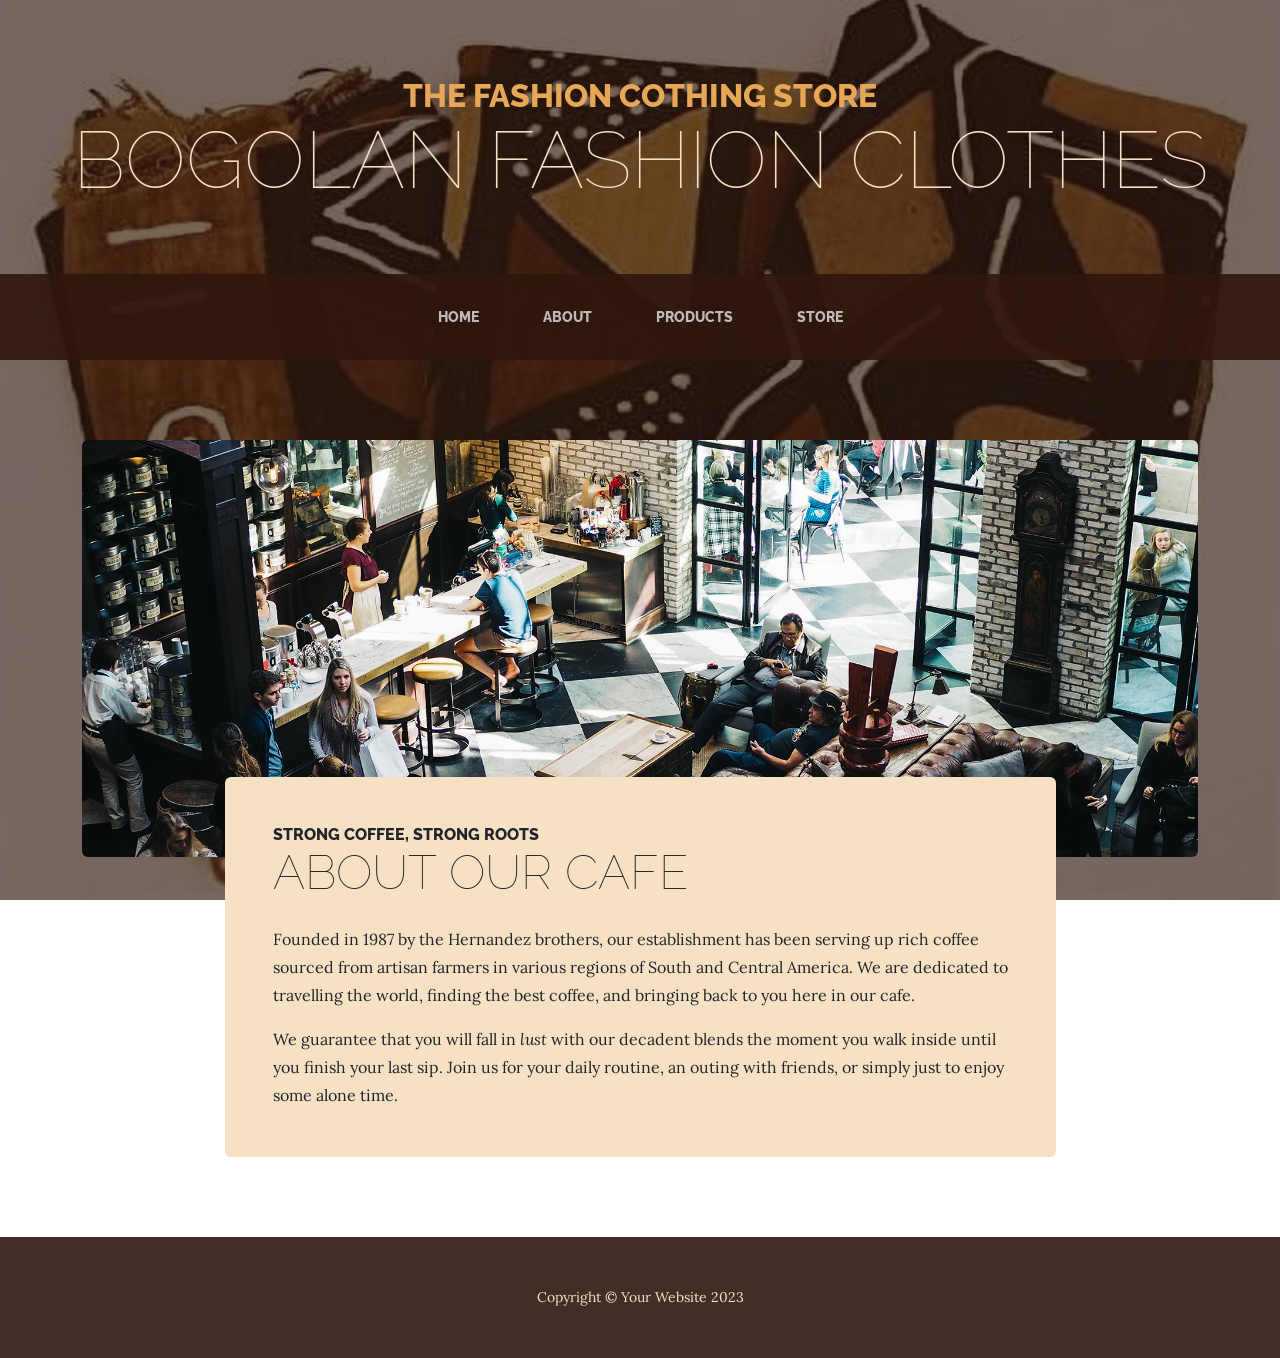
==== about.html @ b9755d31 "Update about.html" ====
<!DOCTYPE html>
<html lang="en">
    <head>
        <meta charset="utf-8" />
        <meta name="viewport" content="width=device-width, initial-scale=1, shrink-to-fit=no" />
        <meta name="description" content="" />
        <meta name="author" content="" />
        <title>Business Casual - Bogolan Fashion Clothes Theme</title>
        <link rel="icon" type="/x-ichttps://www.strawberries-fabrics.nl/wp-content/uploads/s777719582634380066_p19_i2_w2560-scaled.jpegon" href="assets/favicon.ico" />
        <!-- Google fonts-->
        <link href="https://fonts.googleapis.com/css?family=Raleway:100,100i,200,200i,300,300i,400,400i,500,500i,600,600i,700,700i,800,800i,900,900i" rel="stylesheet" />
        <link href="https://fonts.googleapis.com/css?family=Lora:400,400i,700,700i" rel="stylesheet" />
        <!-- Core theme CSS (includes Bootstrap)-->
        <link href="css/styles.css" rel="stylesheet" />
    </head>
    <body>
        <header>
            <h1 class="site-heading text-center text-faded d-none d-lg-block">
                <span class="site-heading-upper text-primary mb-3">The fashion cothing store</span>
                <span class="site-heading-lower">Bogolan Fashion clothes</span>
            </h1>
        </header>
        <!-- Navigation-->
        <nav class="navbar navbar-expand-lg navbar-dark py-lg-4" id="mainNav">
            <div class="container">
                <a class="navbar-brand text-uppercase fw-bold d-lg-none" href="index.html">Start Bootstrap</a>
                <button class="navbar-toggler" type="button" data-bs-toggle="collapse" data-bs-target="#navbarSupportedContent" aria-controls="navbarSupportedContent" aria-expanded="false" aria-label="Toggle navigation"><span class="navbar-toggler-icon"></span></button>
                <div class="collapse navbar-collapse" id="navbarSupportedContent">
                    <ul class="navbar-nav mx-auto">
                        <li class="nav-item px-lg-4"><a class="nav-link text-uppercase" href="index.html">Home</a></li>
                        <li class="nav-item px-lg-4"><a class="nav-link text-uppercase" href="about.html">About</a></li>
                        <li class="nav-item px-lg-4"><a class="nav-link text-uppercase" href="products.html">Products</a></li>
                        <li class="nav-item px-lg-4"><a class="nav-link text-uppercase" href="store.html">Store</a></li>
                    </ul>
                </div>
            </div>
        </nav>
        <section class="page-section about-heading">
            <div class="container">
                <img class="img-fluid rounded about-heading-img mb-3 mb-lg-0" src="assets/img/about.jpg" alt="..." />
                <div class="about-heading-content">
                    <div class="row">
                        <div class="col-xl-9 col-lg-10 mx-auto">
                            <div class="bg-faded rounded p-5">
                                <h2 class="section-heading mb-4">
                                    <span class="section-heading-upper">Strong Coffee, Strong Roots</span>
                                    <span class="section-heading-lower">About Our Cafe</span>
                                </h2>
                                <p>Founded in 1987 by the Hernandez brothers, our establishment has been serving up rich coffee sourced from artisan farmers in various regions of South and Central America. We are dedicated to travelling the world, finding the best coffee, and bringing back to you here in our cafe.</p>
                                <p class="mb-0">
                                    We guarantee that you will fall in
                                    <em>lust</em>
                                    with our decadent blends the moment you walk inside until you finish your last sip. Join us for your daily routine, an outing with friends, or simply just to enjoy some alone time.
                                </p>
                            </div>
                        </div>
                    </div>
                </div>
            </div>
        </section>
        <footer class="footer text-faded text-center py-5">
            <div class="container"><p class="m-0 small">Copyright &copy; Your Website 2023</p></div>
        </footer>
        <!-- Bootstrap core JS-->
        <script src="https://cdn.jsdelivr.net/npm/bootstrap@5.2.3/dist/js/bootstrap.bundle.min.js"></script>
        <!-- Core theme JS-->
        <script src="js/scripts.js"></script>
    </body>
</html>
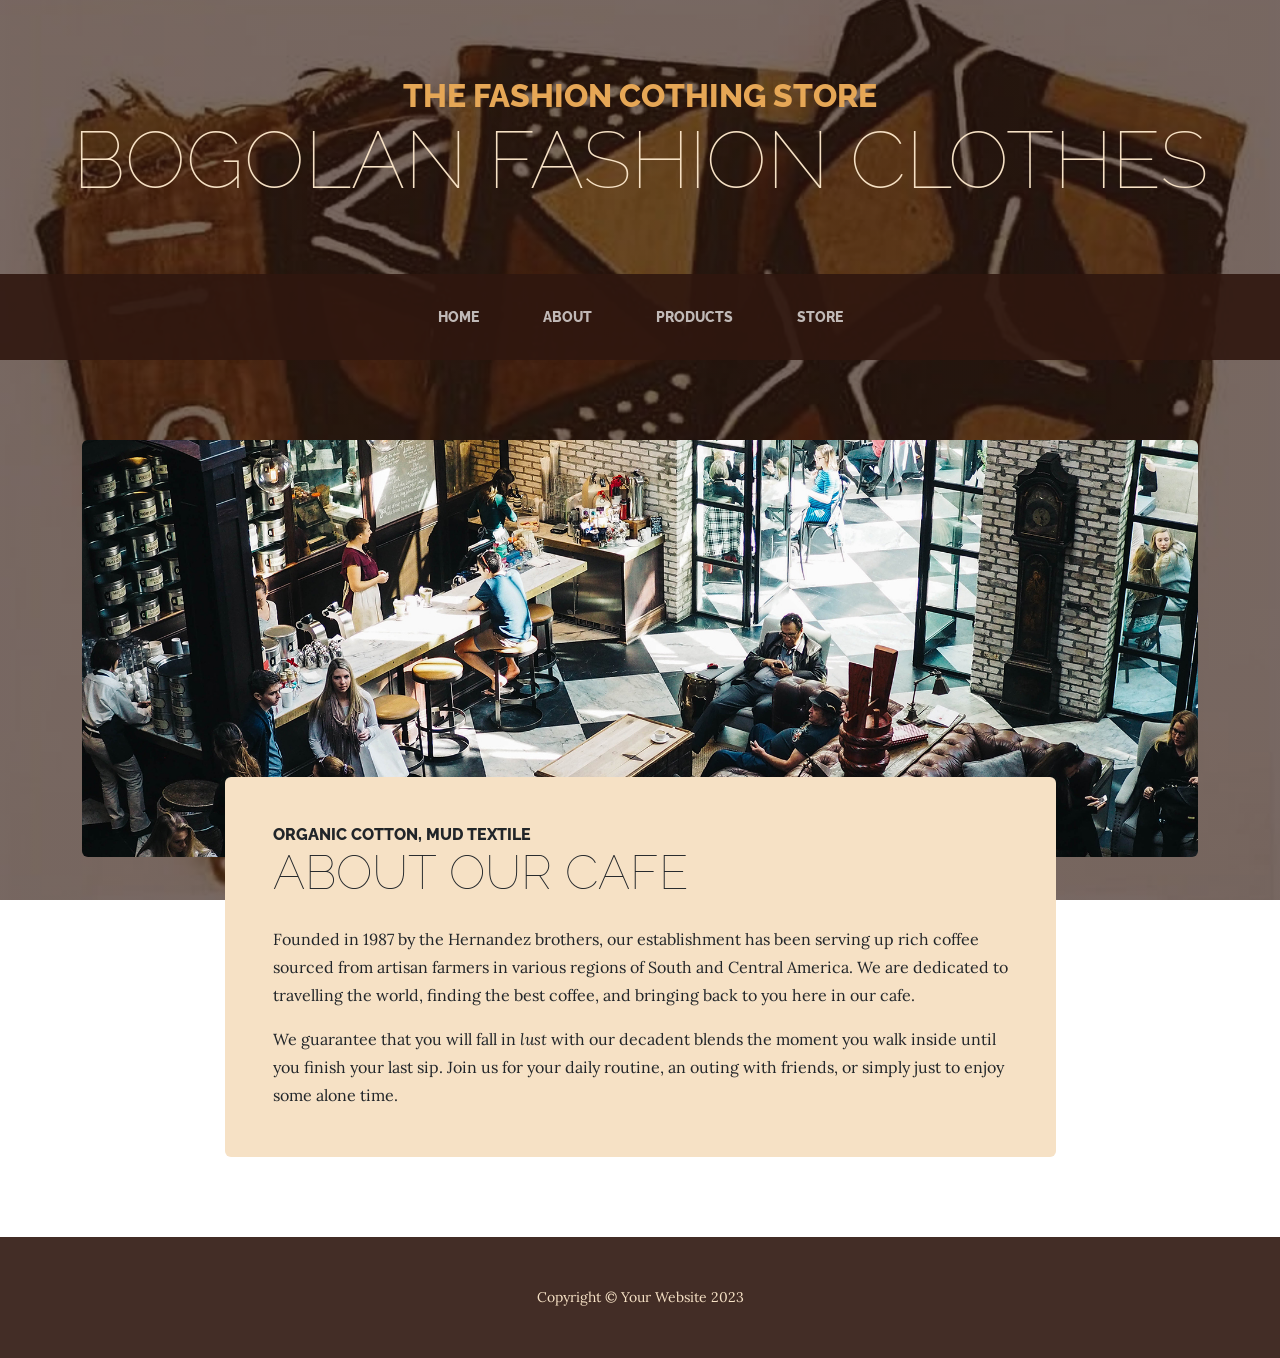
==== commit 2d4b73e3: "Update about.html" ====
--- a/about.html
+++ b/about.html
@@ -43,7 +43,7 @@
                         <div class="col-xl-9 col-lg-10 mx-auto">
                             <div class="bg-faded rounded p-5">
                                 <h2 class="section-heading mb-4">
-                                    <span class="section-heading-upper">Strong Coffee, Strong Roots</span>
+                                    <span class="section-heading-upper">Organic cotton, Mud textile</span>
                                     <span class="section-heading-lower">About Our Cafe</span>
                                 </h2>
                                 <p>Founded in 1987 by the Hernandez brothers, our establishment has been serving up rich coffee sourced from artisan farmers in various regions of South and Central America. We are dedicated to travelling the world, finding the best coffee, and bringing back to you here in our cafe.</p>
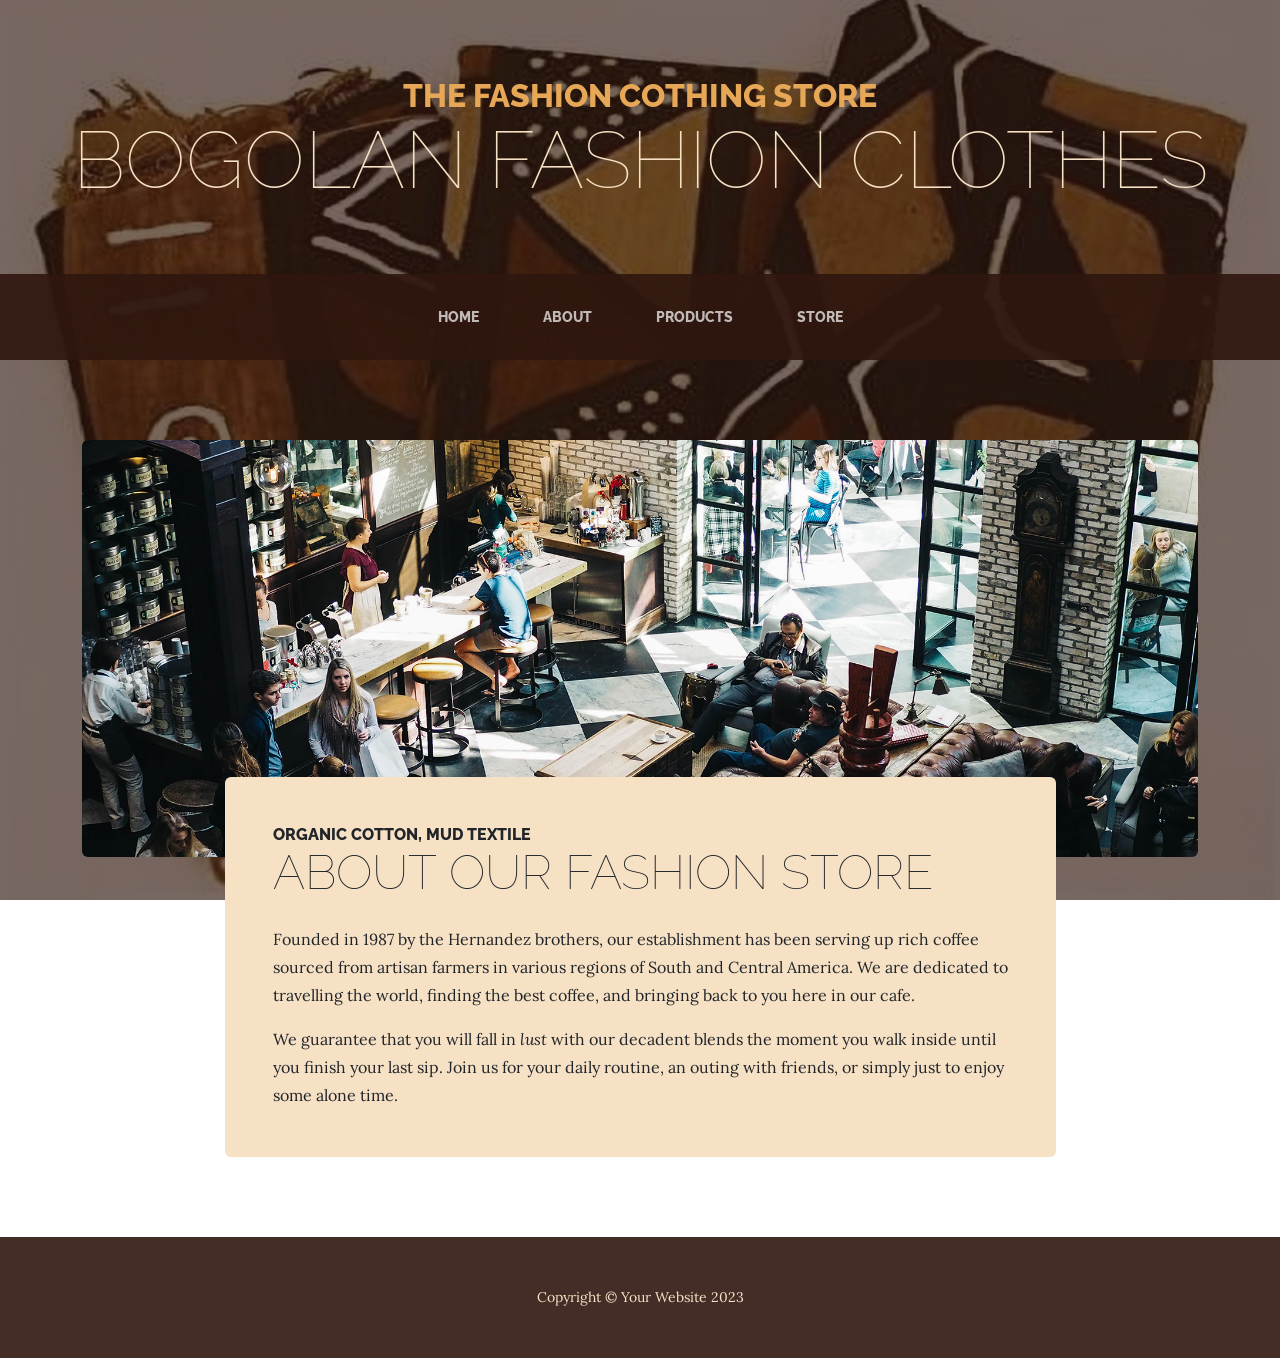
==== commit 3bdea909: "Update about.html" ====
--- a/about.html
+++ b/about.html
@@ -44,7 +44,7 @@
                             <div class="bg-faded rounded p-5">
                                 <h2 class="section-heading mb-4">
                                     <span class="section-heading-upper">Organic cotton, Mud textile</span>
-                                    <span class="section-heading-lower">About Our Cafe</span>
+                                    <span class="section-heading-lower">About Our Fashion Store</span>
                                 </h2>
                                 <p>Founded in 1987 by the Hernandez brothers, our establishment has been serving up rich coffee sourced from artisan farmers in various regions of South and Central America. We are dedicated to travelling the world, finding the best coffee, and bringing back to you here in our cafe.</p>
                                 <p class="mb-0">
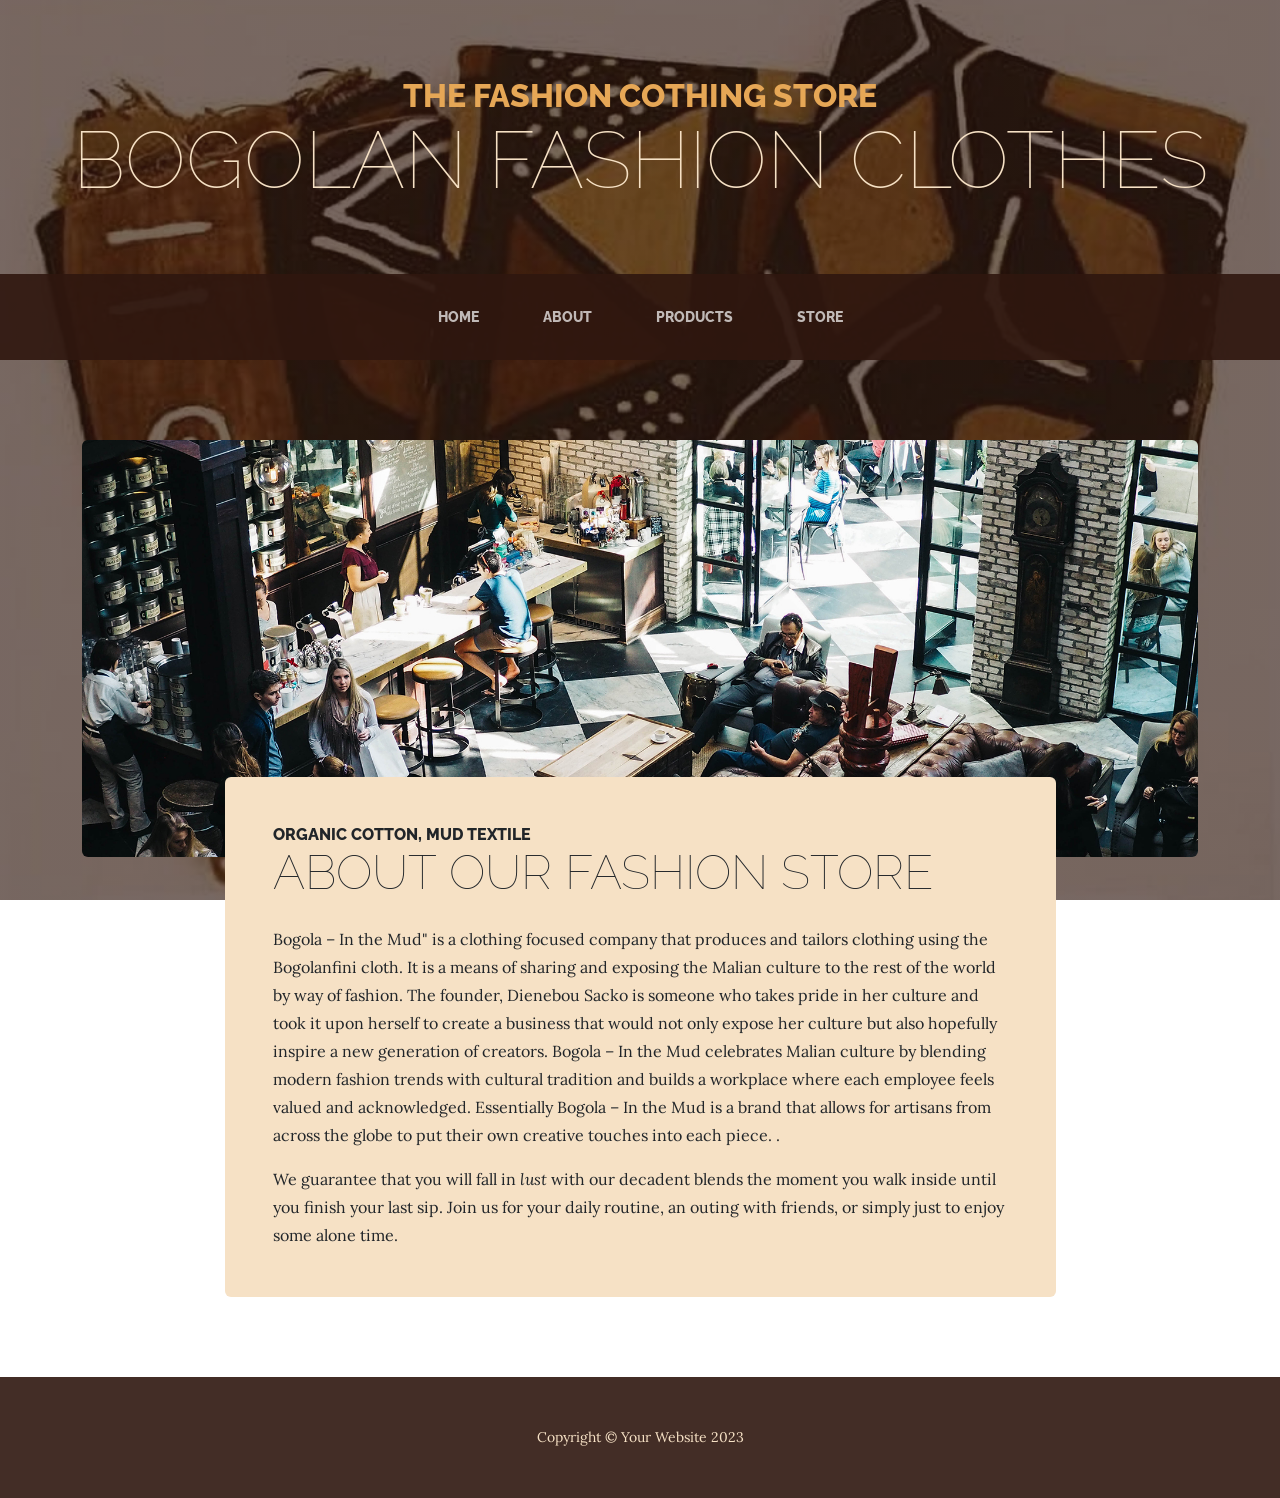
==== commit 4fffea73: "Update about.html" ====
--- a/about.html
+++ b/about.html
@@ -46,7 +46,7 @@
                                     <span class="section-heading-upper">Organic cotton, Mud textile</span>
                                     <span class="section-heading-lower">About Our Fashion Store</span>
                                 </h2>
-                                <p>Founded in 1987 by the Hernandez brothers, our establishment has been serving up rich coffee sourced from artisan farmers in various regions of South and Central America. We are dedicated to travelling the world, finding the best coffee, and bringing back to you here in our cafe.</p>
+                                <p>Bogola – In the Mud" is a clothing focused company that produces and tailors clothing using the Bogolanfini cloth. It is a means of sharing and exposing the Malian culture to the rest of the world by way of fashion. The founder, Dienebou Sacko is someone who takes pride in her culture and took it upon herself to create a business that would not only expose her culture but also hopefully inspire a new generation of creators. Bogola – In the Mud celebrates Malian culture by blending modern fashion trends with cultural tradition and builds a workplace where each employee feels valued and acknowledged. Essentially Bogola – In the Mud is a brand that allows for artisans from across the globe to put their own creative touches into each piece. .</p>
                                 <p class="mb-0">
                                     We guarantee that you will fall in
                                     <em>lust</em>
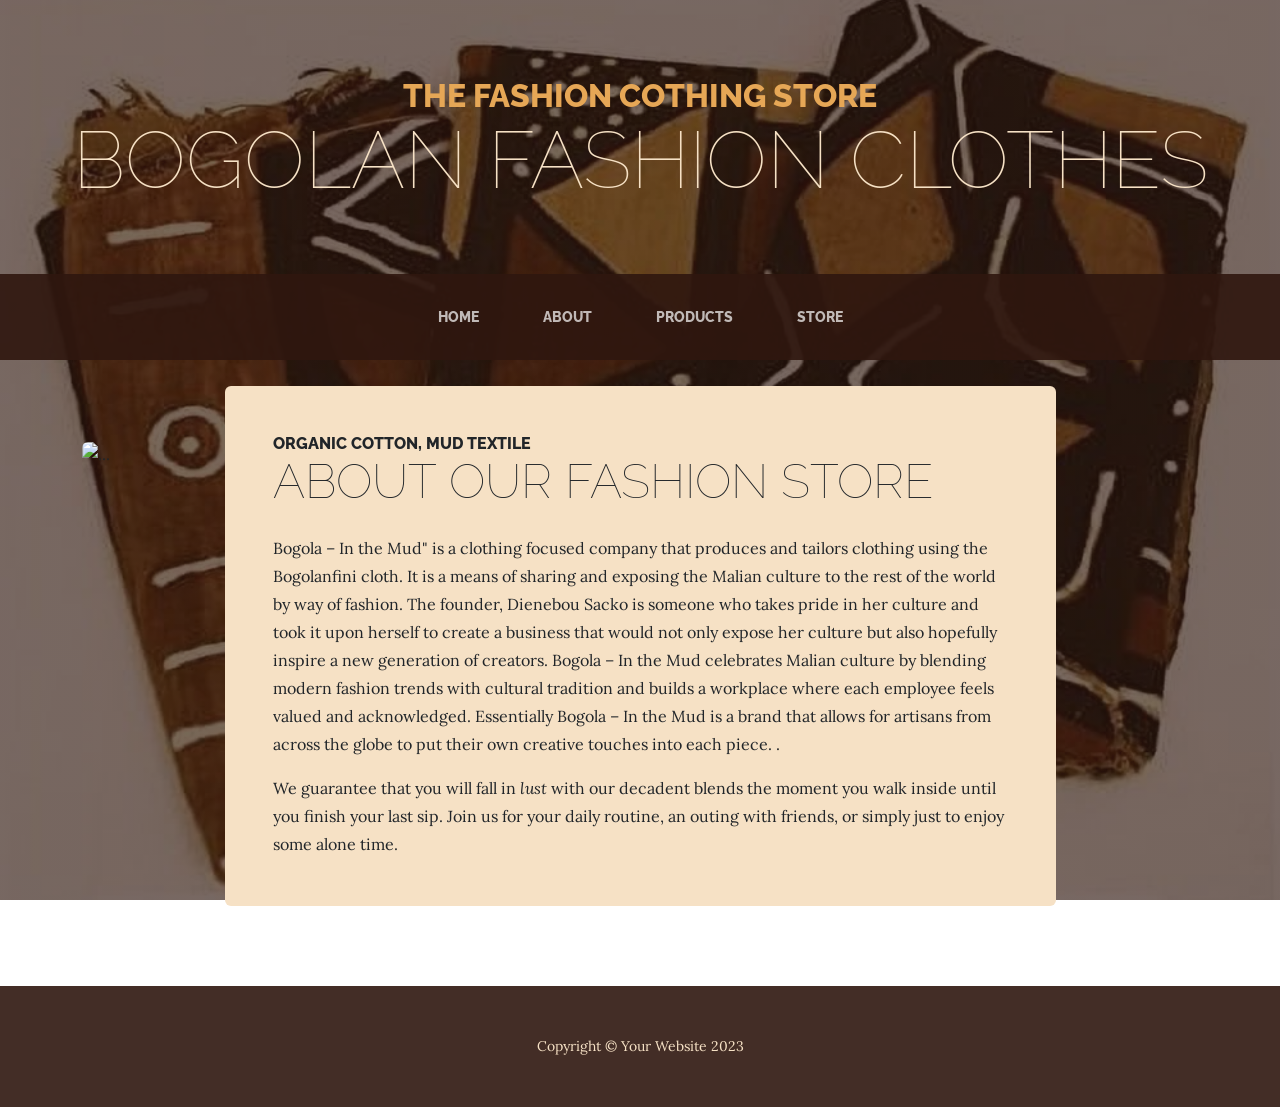
==== commit 5a93a394: "Update about image source to external URL" ====
--- a/about.html
+++ b/about.html
@@ -37,7 +37,7 @@
         </nav>
         <section class="page-section about-heading">
             <div class="container">
-                <img class="img-fluid rounded about-heading-img mb-3 mb-lg-0" src="assets/img/about.jpg" alt="..." />
+                <img class="img-fluid rounded about-heading-img mb-3 mb-lg-0" src="https://i.pinimg.com/736x/10/74/8a/10748ae3edd8c1b8948dce20bb617467.jpg" alt="..." />
                 <div class="about-heading-content">
                     <div class="row">
                         <div class="col-xl-9 col-lg-10 mx-auto">
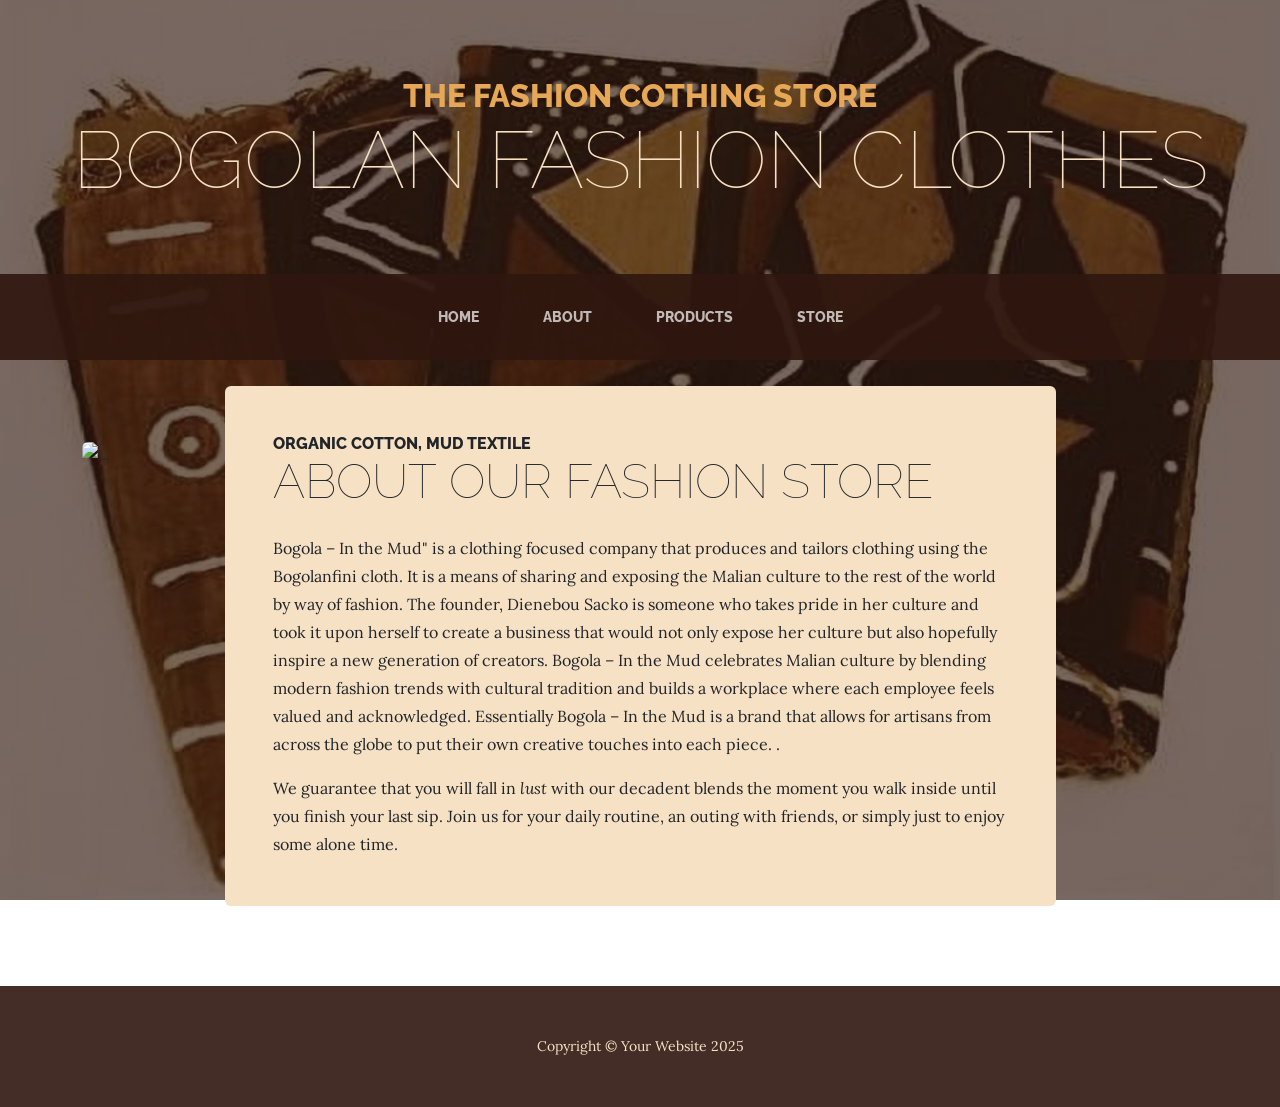
==== commit 19fb3556: "Update about.html" ====
--- a/about.html
+++ b/about.html
@@ -59,7 +59,7 @@
             </div>
         </section>
         <footer class="footer text-faded text-center py-5">
-            <div class="container"><p class="m-0 small">Copyright &copy; Your Website 2023</p></div>
+            <div class="container"><p class="m-0 small">Copyright &copy; Your Website 2025</p></div>
         </footer>
         <!-- Bootstrap core JS-->
         <script src="https://cdn.jsdelivr.net/npm/bootstrap@5.2.3/dist/js/bootstrap.bundle.min.js"></script>
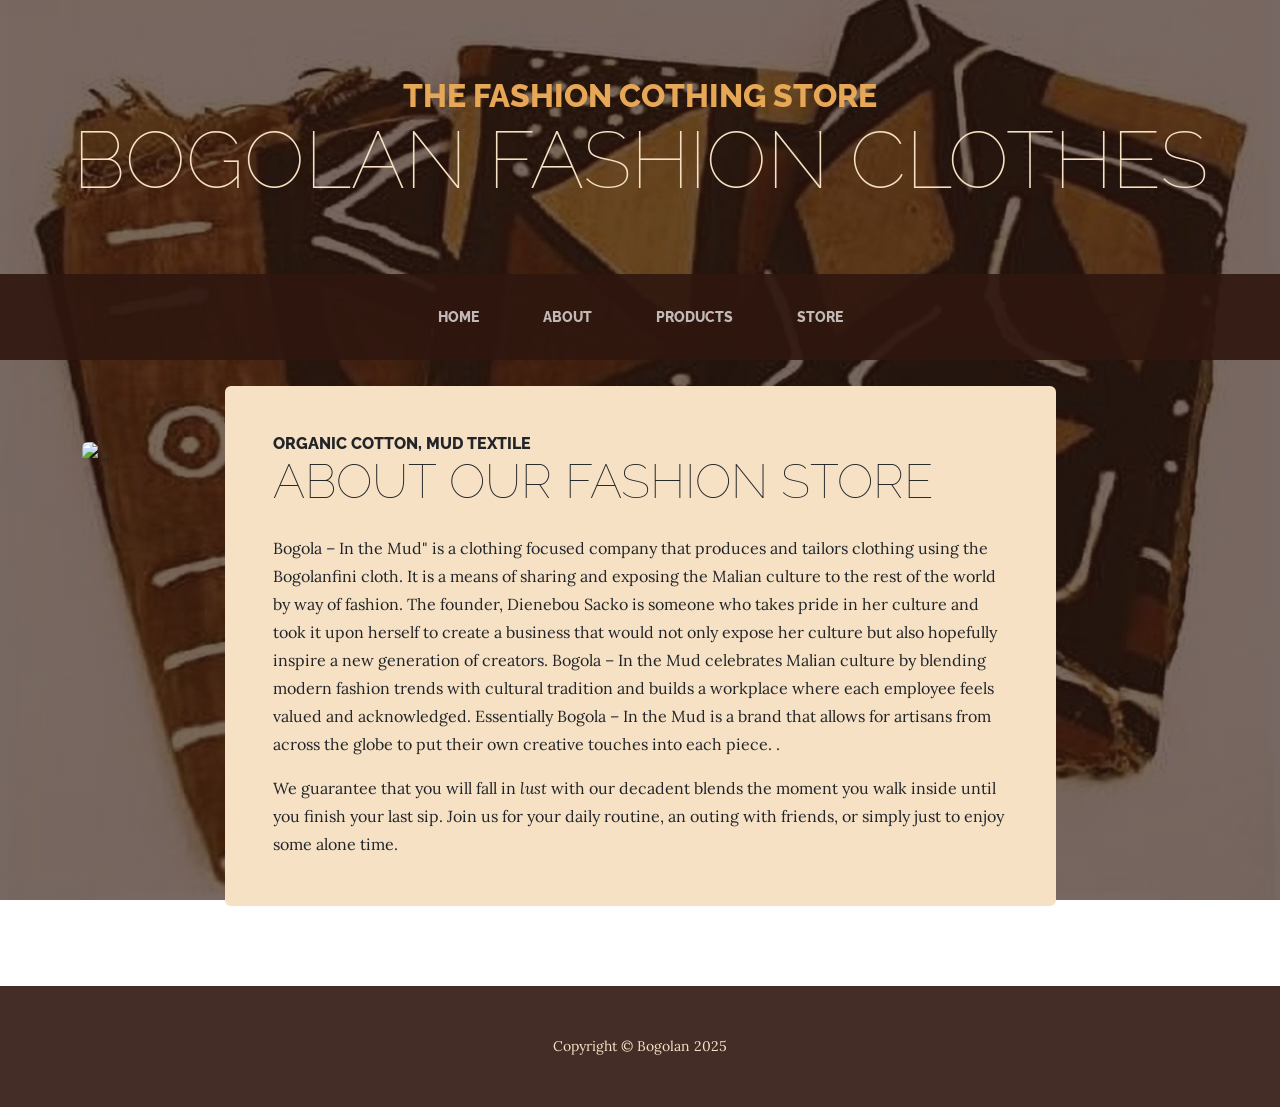
==== commit 6596f5c1: "Update copyright text in footer" ====
--- a/about.html
+++ b/about.html
@@ -59,7 +59,7 @@
             </div>
         </section>
         <footer class="footer text-faded text-center py-5">
-            <div class="container"><p class="m-0 small">Copyright &copy; Your Website 2025</p></div>
+            <div class="container"><p class="m-0 small">Copyright &copy; Bogolan 2025</p></div>
         </footer>
         <!-- Bootstrap core JS-->
         <script src="https://cdn.jsdelivr.net/npm/bootstrap@5.2.3/dist/js/bootstrap.bundle.min.js"></script>
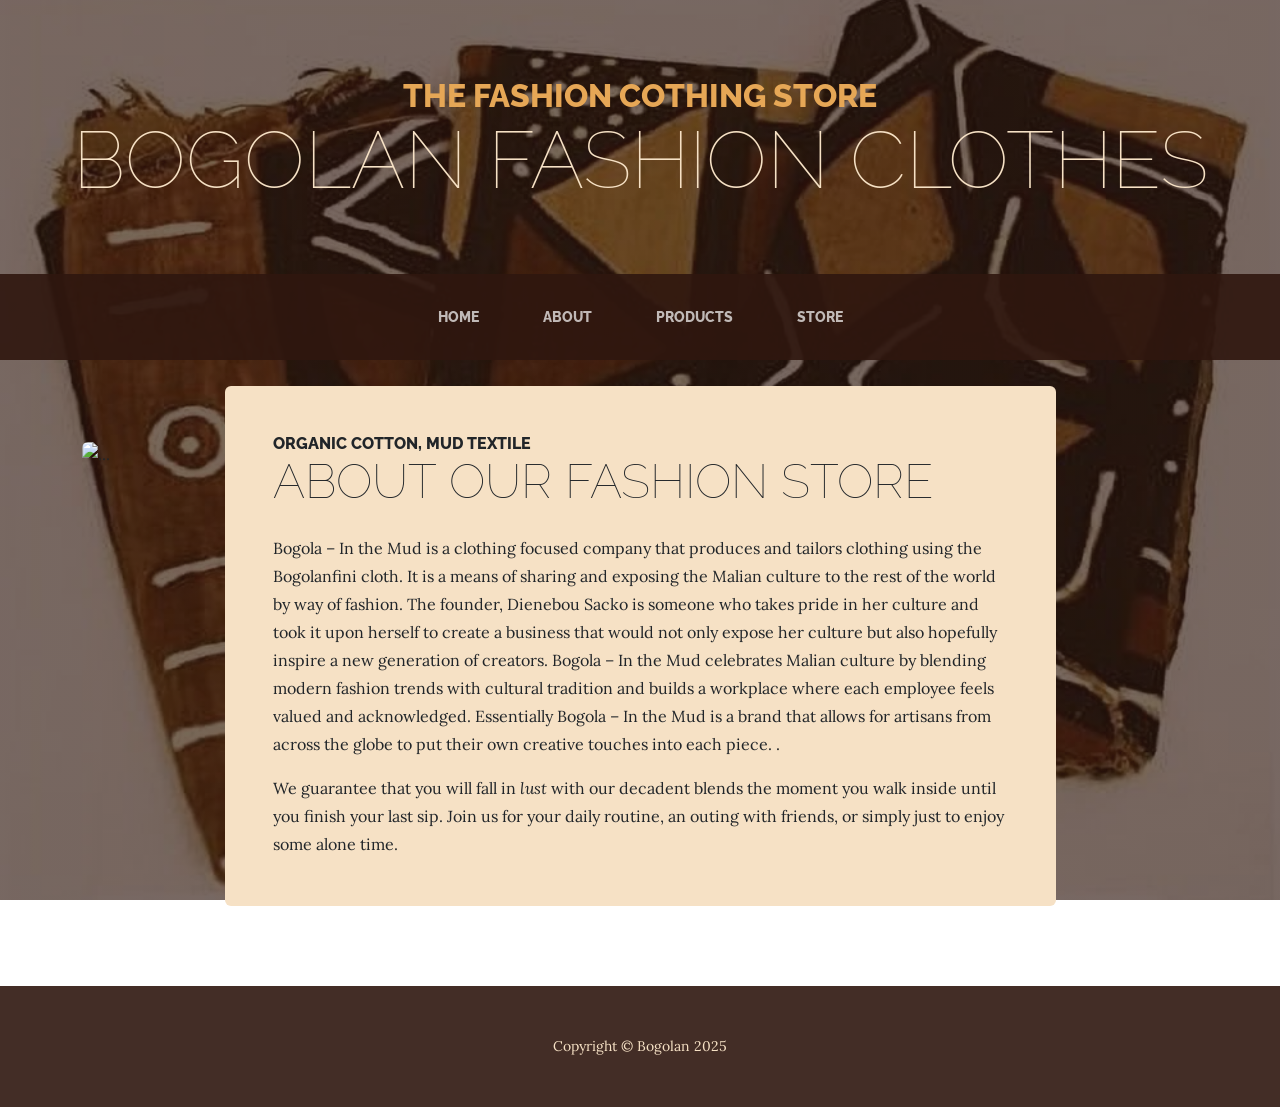
==== commit 356a2374: "Fix HTML entity encoding in about.html" ====
--- a/about.html
+++ b/about.html
@@ -46,7 +46,7 @@
                                     <span class="section-heading-upper">Organic cotton, Mud textile</span>
                                     <span class="section-heading-lower">About Our Fashion Store</span>
                                 </h2>
-                                <p>Bogola – In the Mud" is a clothing focused company that produces and tailors clothing using the Bogolanfini cloth. It is a means of sharing and exposing the Malian culture to the rest of the world by way of fashion. The founder, Dienebou Sacko is someone who takes pride in her culture and took it upon herself to create a business that would not only expose her culture but also hopefully inspire a new generation of creators. Bogola – In the Mud celebrates Malian culture by blending modern fashion trends with cultural tradition and builds a workplace where each employee feels valued and acknowledged. Essentially Bogola – In the Mud is a brand that allows for artisans from across the globe to put their own creative touches into each piece. .</p>
+                                <p>Bogola – In the Mud is a clothing focused company that produces and tailors clothing using the Bogolanfini cloth. It is a means of sharing and exposing the Malian culture to the rest of the world by way of fashion. The founder, Dienebou Sacko is someone who takes pride in her culture and took it upon herself to create a business that would not only expose her culture but also hopefully inspire a new generation of creators. Bogola – In the Mud celebrates Malian culture by blending modern fashion trends with cultural tradition and builds a workplace where each employee feels valued and acknowledged. Essentially Bogola – In the Mud is a brand that allows for artisans from across the globe to put their own creative touches into each piece. .</p>
                                 <p class="mb-0">
                                     We guarantee that you will fall in
                                     <em>lust</em>
